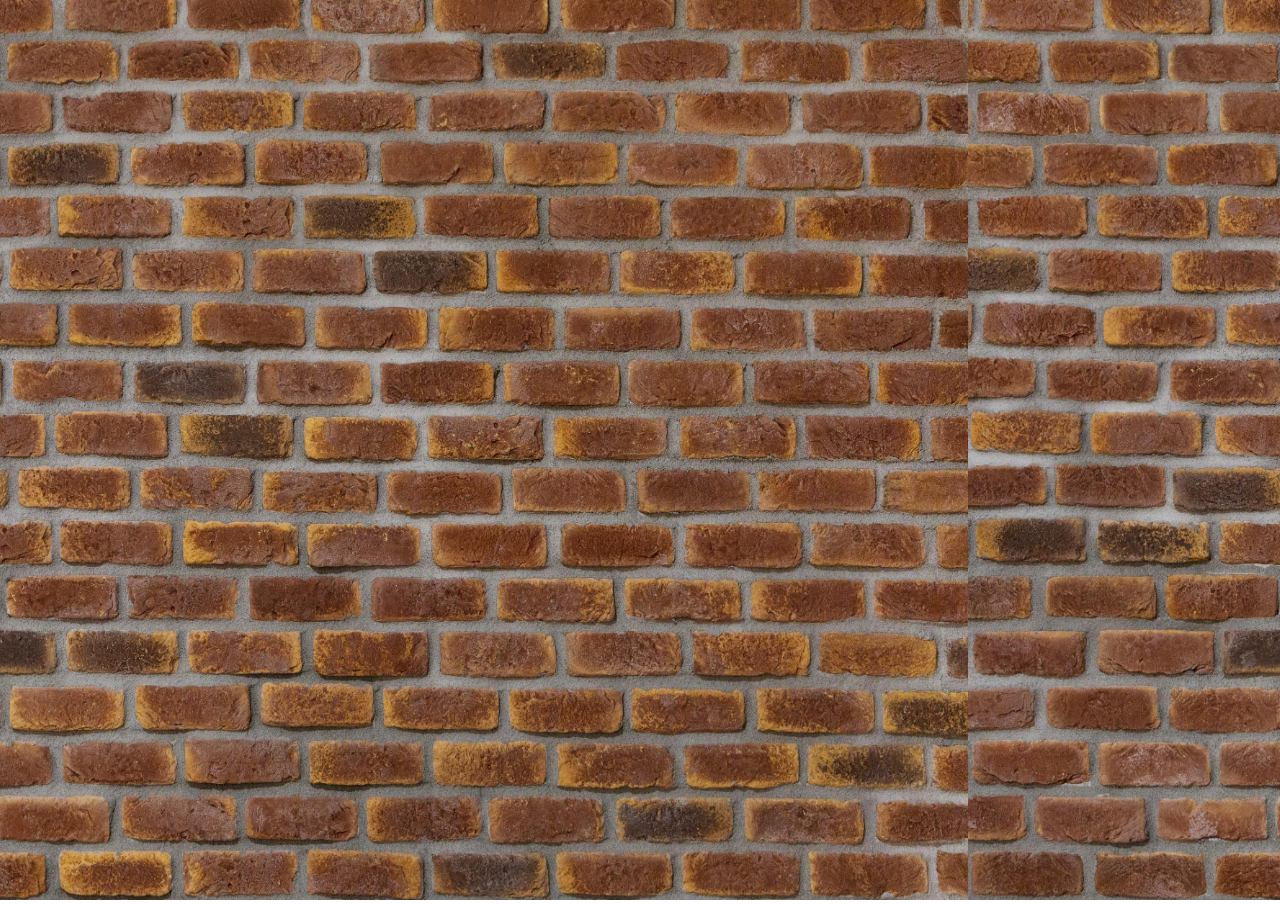
==== js/index.html @ a087742d "Estructure & Background" ====
<!DOCTYPE html>
<html lang="en">
<head>
    <meta charset="UTF-8">
    <meta name="viewport" content="width=device-width, initial-scale=1.0">
    <meta http-equiv="X-UA-Compatible" content="ie=edge">
    <title>Game Project</title>
    <link rel="stylesheet" href="../css/style.css">
</head>
<body>

<canvas id="canvas"></canvas>  
<script src="background.js"></script>
<script src="game.js"></script>
<script src="index.js"></script> 
</body>
</html>
---- css/style.css ----
html, body {
    margin: 0;
    padding: 0;
  }
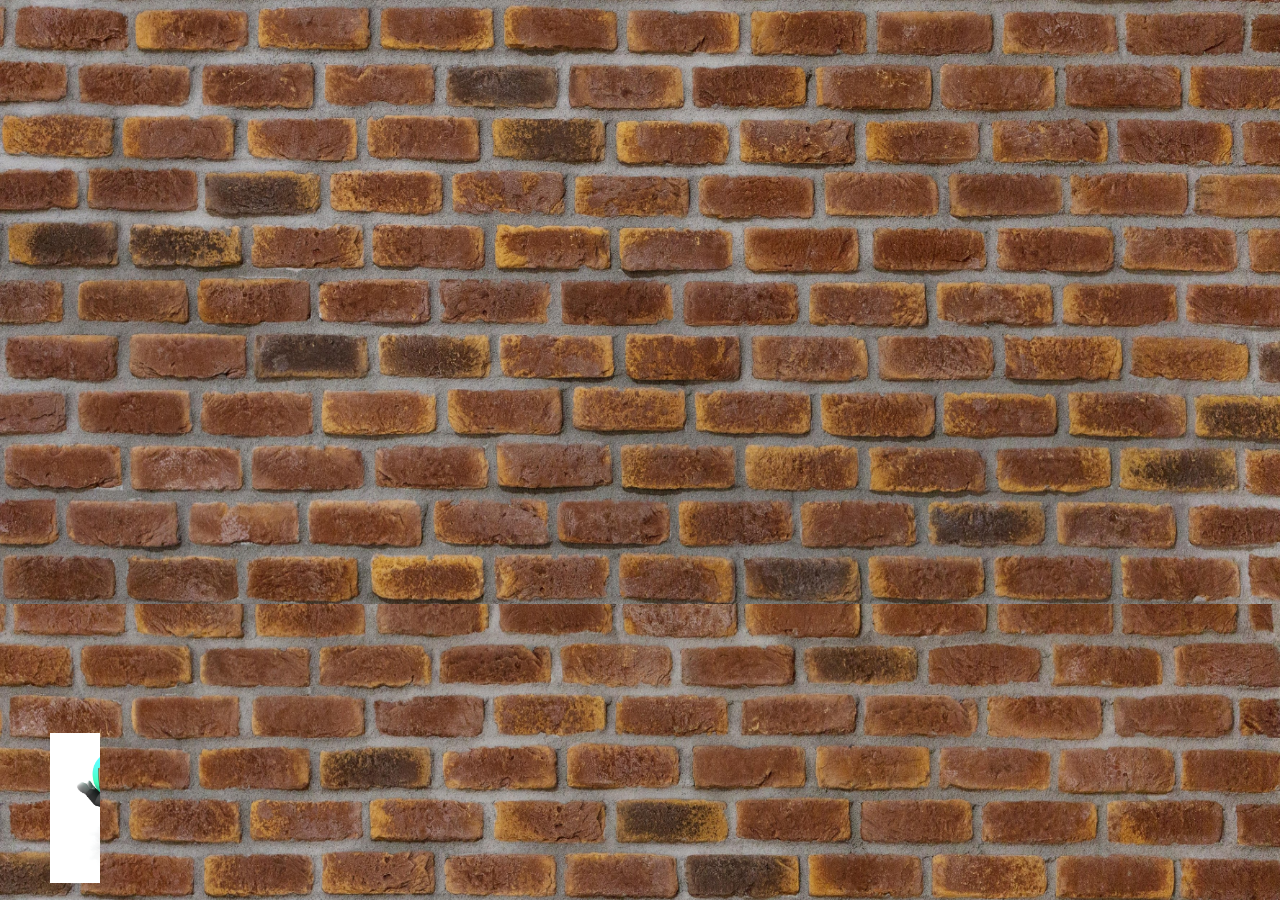
==== commit e29d419d: "2 player in window" ====
--- a/js/index.html
+++ b/js/index.html
@@ -10,6 +10,7 @@
 <body>
 
 <canvas id="canvas"></canvas>  
+<script src="player.js"></script>
 <script src="background.js"></script>
 <script src="game.js"></script>
 <script src="index.js"></script> 
